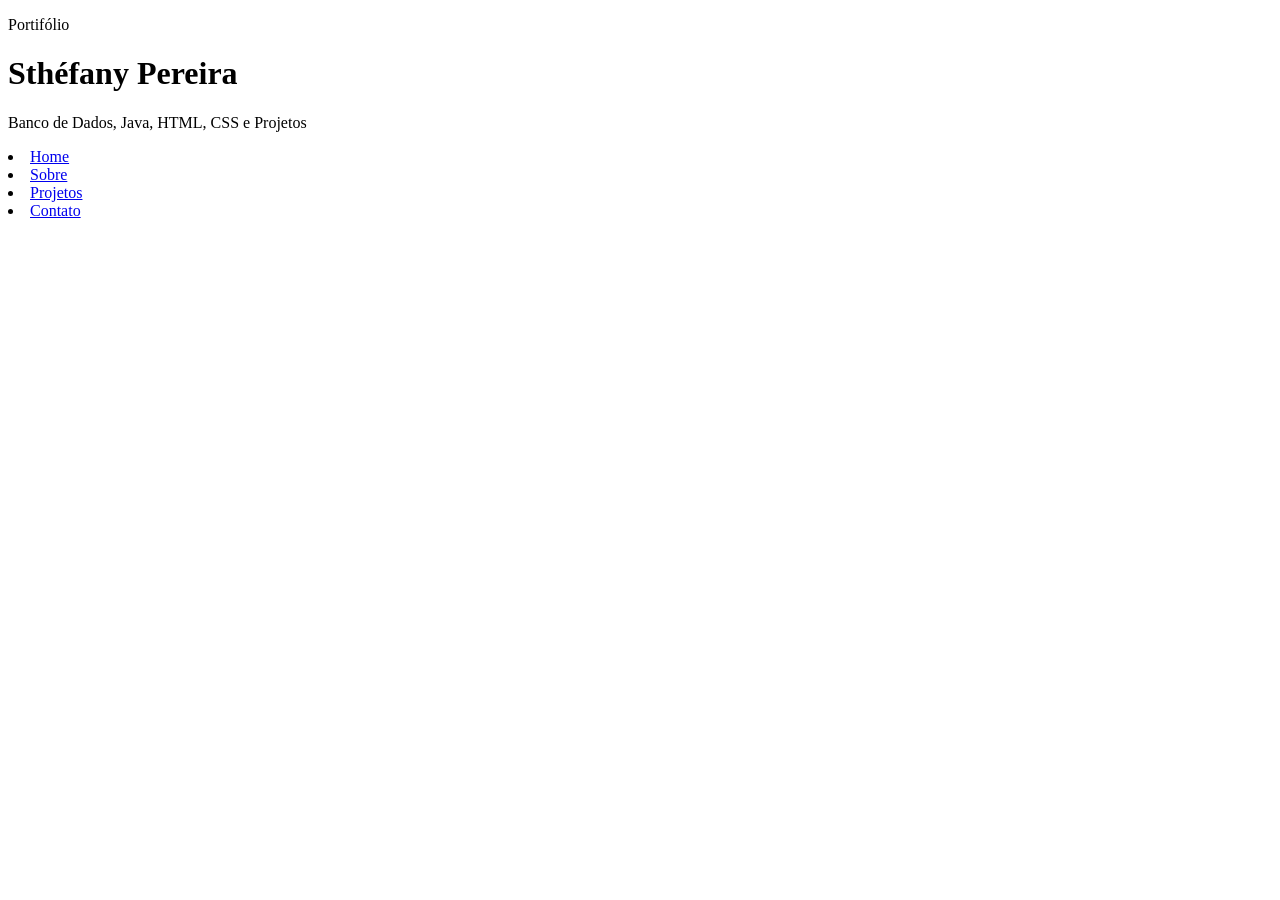
==== index.html @ 3bae79f4 "Criação da estrutura inicial do projeto de portifólio" ====
<!DOCTYPE html>
<html lang="pt-br">
<head>
    <meta charset="UTF-8">
    <meta name="viewport" content="width=device-width, initial-scale=1.0">
    <title>Sthéfany Pereira | Portifólio</title>
    <link rel="stylesheet" href="./style/style.css">
</head>
<body>
    
    <header class="cabecalho">
        <div class="container">
            <p class="etiqueta">Portifólio</p>

            <h1>Sthéfany Pereira</h1>

            <p class="subtitulo">
                Banco de Dados, Java, HTML, CSS e Projetos
            </p>

            <nav class="menu-principal">
                <li><a class="menu-link" href="index.html">Home</a></li>
                <li><a class="menu-link" href="./pages/sobre.html">Sobre</a></li>
                <li><a class="menu-link" href="./pages/projetos.html">Projetos</a></li>
                <li><a class="menu-link" href="./pages/contato.html">Contato</a></li>
            </nav>
        </div>
    </header>


</body>
</html>
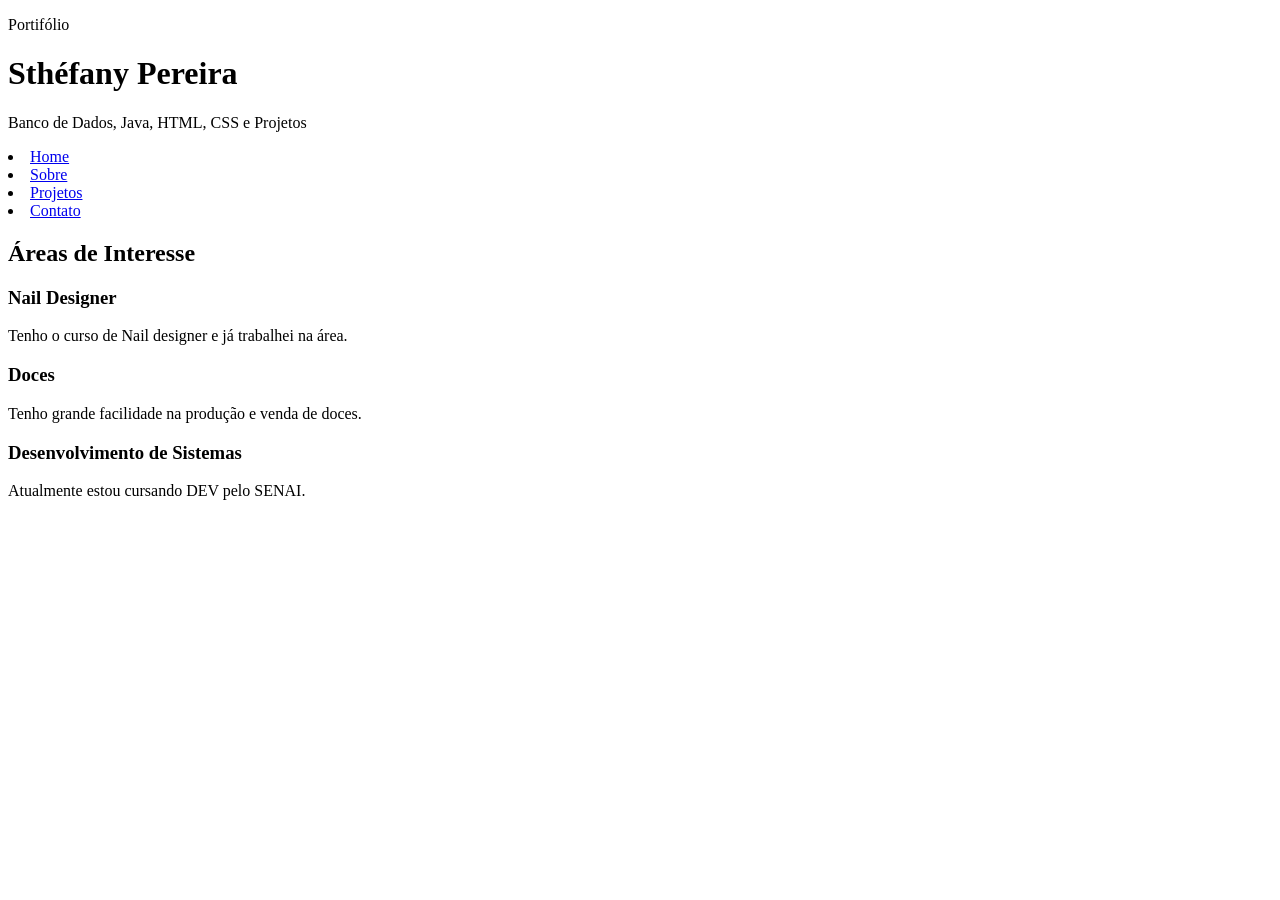
==== commit 020b08f0: "Atualizada a página inicial do projeto" ====
--- a/index.html
+++ b/index.html
@@ -27,6 +27,30 @@
         </div>
     </header>
 
+    <main>
+        <section class="secao">
+            <div class="container">
+                <h2 class="titulo-secao">Áreas de Interesse</h2>
+
+                <div class="grade-cards">
+                    <article class="card">
+                        <h3>Nail Designer</h3>
+                        <p>
+                            Tenho o curso de Nail designer e já trabalhei na área.
+                        </p>
+                        <h3>Doces</h3>
+                        <p>
+                            Tenho grande facilidade na produção e venda de doces.
+                        </p>
+                        <h3>Desenvolvimento de Sistemas</h3>
+                        <p>
+                            Atualmente estou cursando DEV pelo SENAI.
+                        </p>
+                    </article>
+                </div>
+            </div>
+        </section>
+    </main>
 
 </body>
 </html>
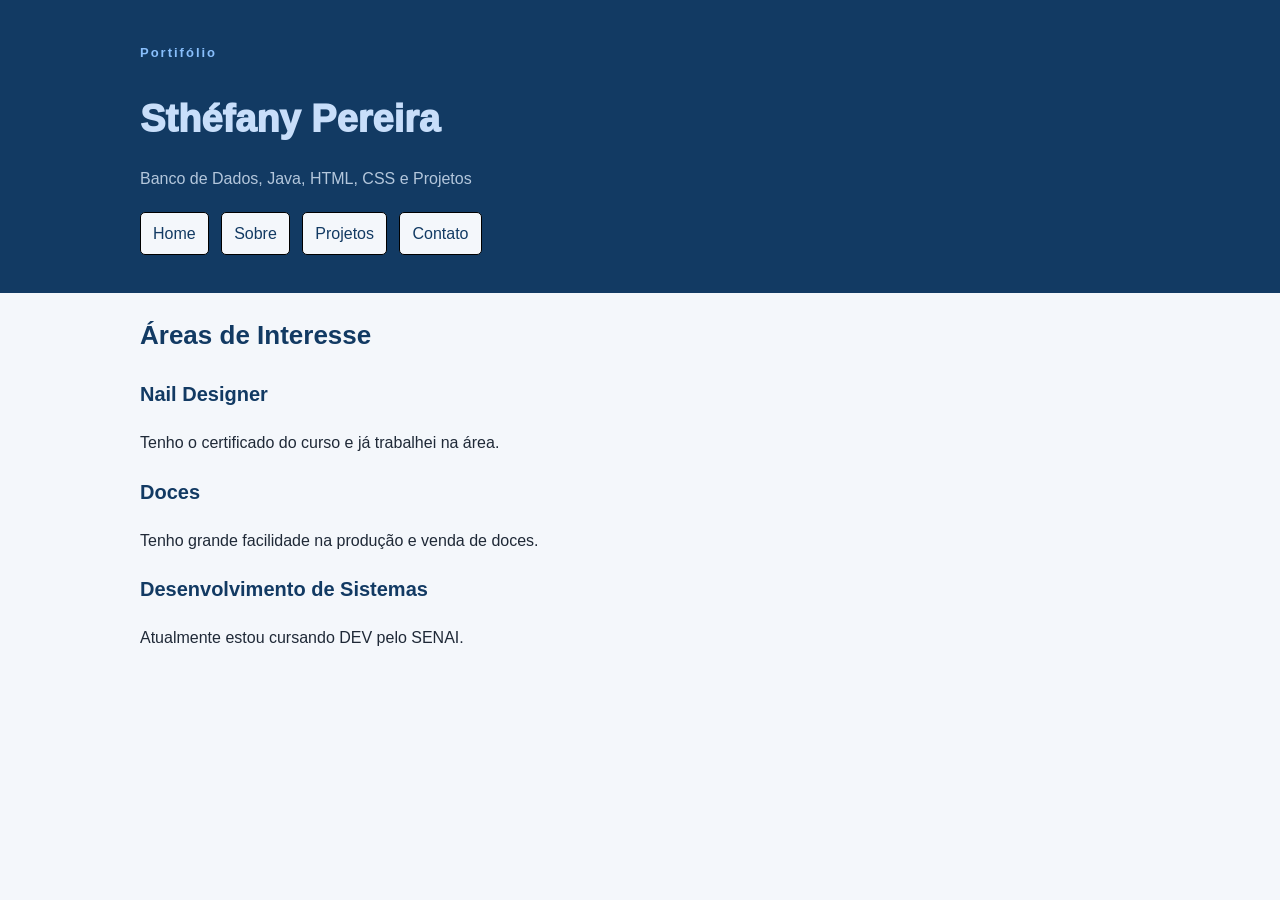
==== commit e1256e97: "Estilização do header" ====
--- a/index.html
+++ b/index.html
@@ -19,10 +19,12 @@
             </p>
 
             <nav class="menu-principal">
-                <li><a class="menu-link" href="index.html">Home</a></li>
-                <li><a class="menu-link" href="./pages/sobre.html">Sobre</a></li>
-                <li><a class="menu-link" href="./pages/projetos.html">Projetos</a></li>
-                <li><a class="menu-link" href="./pages/contato.html">Contato</a></li>
+                <ul class="menu-lista">
+                    <li><a class="menu-link" href="index.html">Home</a></li>
+                    <li><a class="menu-link" href="./pages/sobre.html">Sobre</a></li>
+                    <li><a class="menu-link" href="./pages/projetos.html">Projetos</a></li>
+                    <li><a class="menu-link" href="./pages/contato.html">Contato</a></li>
+                </ul>
             </nav>
         </div>
     </header>
@@ -36,7 +38,7 @@
                     <article class="card">
                         <h3>Nail Designer</h3>
                         <p>
-                            Tenho o curso de Nail designer e já trabalhei na área.
+                            Tenho o certificado do curso e já trabalhei na área.
                         </p>
                         <h3>Doces</h3>
                         <p>
--- a/style/style.css
+++ b/style/style.css
@@ -0,0 +1,96 @@
+*{
+    box-sizing: border-box;
+}
+
+body{
+    margin: 0;
+
+    background-color: #f4f7fb;
+    color: #1f2937;
+
+    font-family: Arial, Arial, Helvetica, sans-serif;
+    font-size: 16px;
+    line-height: 1.6;
+}
+
+h1, h2, h3{
+    color: #123a63;
+}
+
+h1{
+    font-size: 38px;
+    margin-bottom: 10px;
+}
+
+h2{
+    font-size: 26px;
+}
+
+h3{
+    font-size: 20px;
+}
+
+a{
+    color: #1d4ed8;
+}
+
+.container{
+    width: 90%;
+    max-width: 1000px;
+
+    margin: 0 auto;
+}
+
+.cabecalho{
+    background-color: #123a63;
+    color: #b4c7dc;
+    padding: 30px 0;
+}
+
+.cabecalho h1{
+    color: rgb(200, 222, 250);
+    font-weight: 1000;
+}
+
+.etiqueta{
+    margin-bottom: 5px;
+
+    color: #89bffc;
+
+    font-size: 13px;
+    font-weight: bold;
+    letter-spacing: 2px;
+}
+
+.subtitulo{
+    max-width: 700px;
+}
+
+.menu-lista{
+    margin: 20px 0 0;
+    padding: 0;
+
+    list-style: none;
+}
+
+.menu-lista li{
+    display: inline-block;
+
+    margin-right: 8px;
+    margin-bottom: 8px;
+}
+
+.menu-link{
+    display: inline-block;
+
+    padding: 8px 12px;
+
+    background-color: #f4f7fb;
+    color: #123a63;
+
+    border: 1px solid #000;
+    border-radius: 5px;
+
+    text-decoration: none;
+}
+
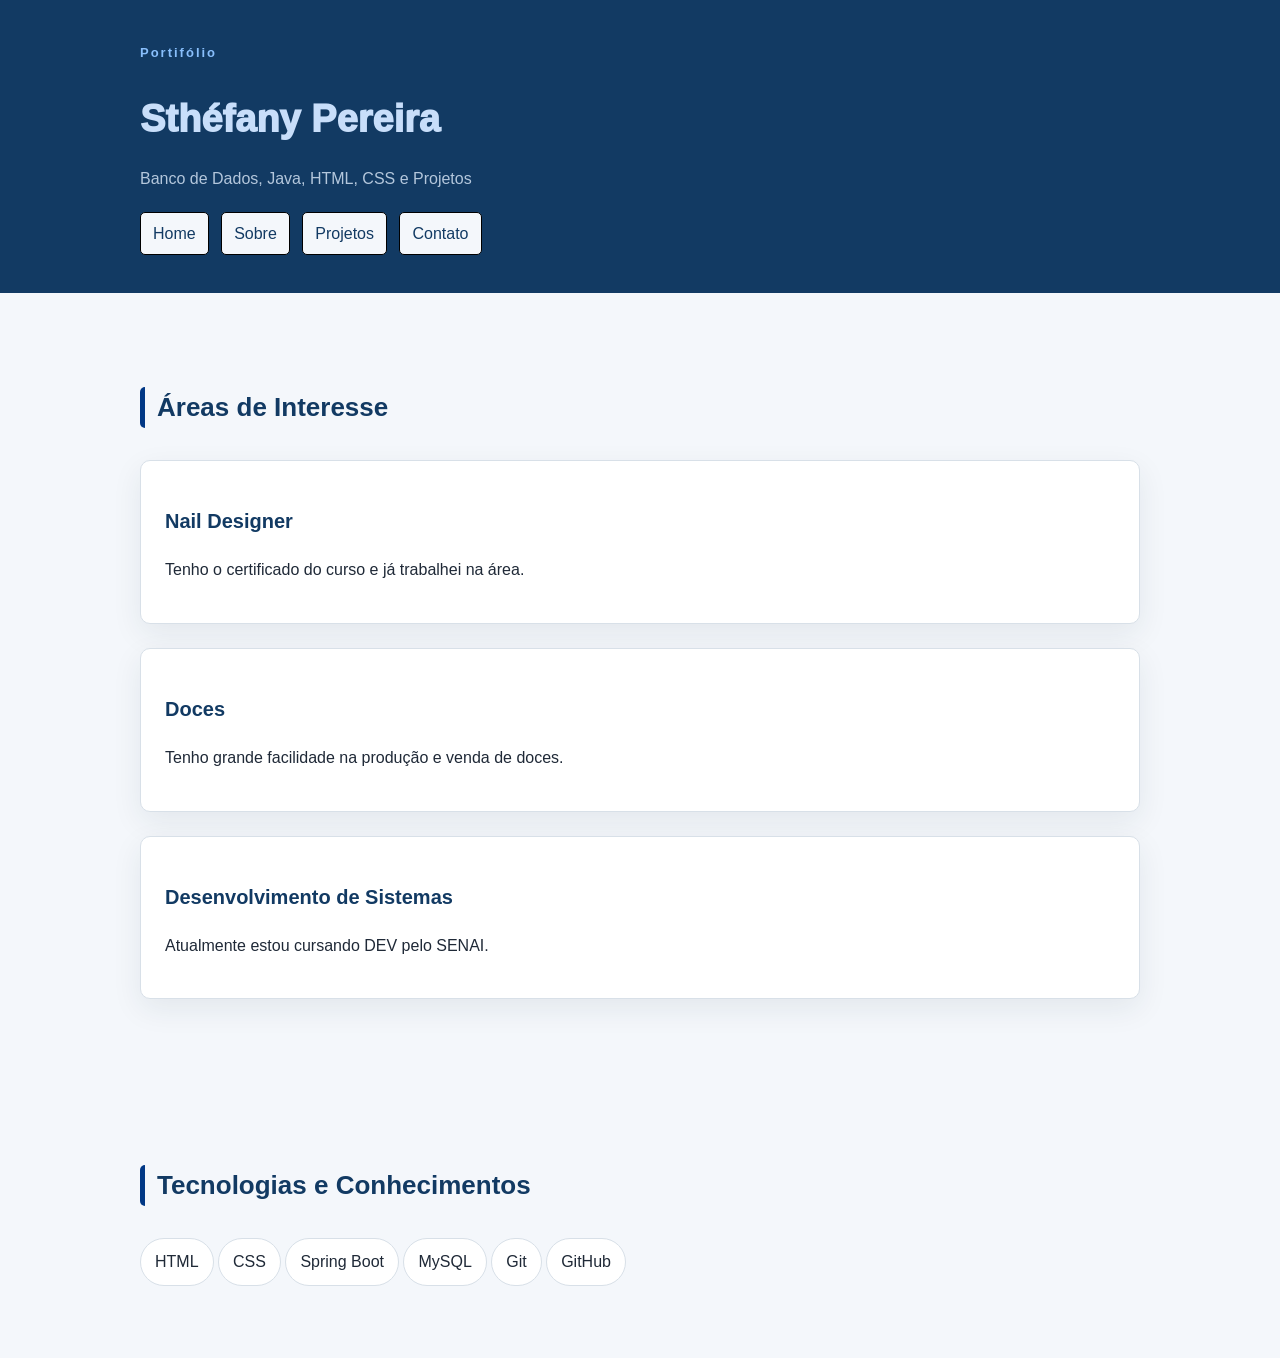
==== commit b4a4a1c8: "Atualização e estilização do conteúdo da página" ====
--- a/index.html
+++ b/index.html
@@ -40,10 +40,15 @@
                         <p>
                             Tenho o certificado do curso e já trabalhei na área.
                         </p>
+                    </article>
+
+                    <article class="card">
                         <h3>Doces</h3>
                         <p>
                             Tenho grande facilidade na produção e venda de doces.
                         </p>
+                    </article>
+                    <article class="card">
                         <h3>Desenvolvimento de Sistemas</h3>
                         <p>
                             Atualmente estou cursando DEV pelo SENAI.
@@ -52,6 +57,21 @@
                 </div>
             </div>
         </section>
+
+        <section class="secao secao-tecnologias">
+            <div class="container">
+                <h2 class="titulo-secao">Tecnologias e Conhecimentos</h2>
+                <ul class="lista-tecnologias">
+                    <li>HTML</li>
+                    <li>CSS</li>
+                    <li>Spring Boot</li>
+                    <li>MySQL</li>
+                    <li>Git</li>
+                    <li>GitHub</li>
+                </ul>
+            </div>
+        </section>
+
     </main>
 
 </body>
--- a/style/style.css
+++ b/style/style.css
@@ -94,3 +94,41 @@
     text-decoration: none;
 }
 
+.secao{
+    padding: 72px 0 ;
+}
+
+.titulo-secao{
+    margin-bottom: 32px;
+    padding-left: 12px;
+
+    border-left: 5px solid #013885;
+    border-radius: 5px;
+}
+
+.grade-cards{
+    display: grid;
+    gap: 24px;
+}
+
+.card{
+    padding: 24px;
+    background-color: #fff;
+    border: 1px solid #d8e0e8;
+    border-radius: 10px;
+    box-shadow: 0 10px 30px rgba(20, 45, 70, 0.08);
+}
+
+.lista-tecnologias{
+    list-style: none;
+    padding: 0;
+    margin: 0;
+}
+
+.lista-tecnologias li{
+    padding: 10px 14px;
+    background-color: #fff;
+    display: inline-block;
+    border: 1px solid  #d8e0e8;
+    border-radius: 999px;
+}
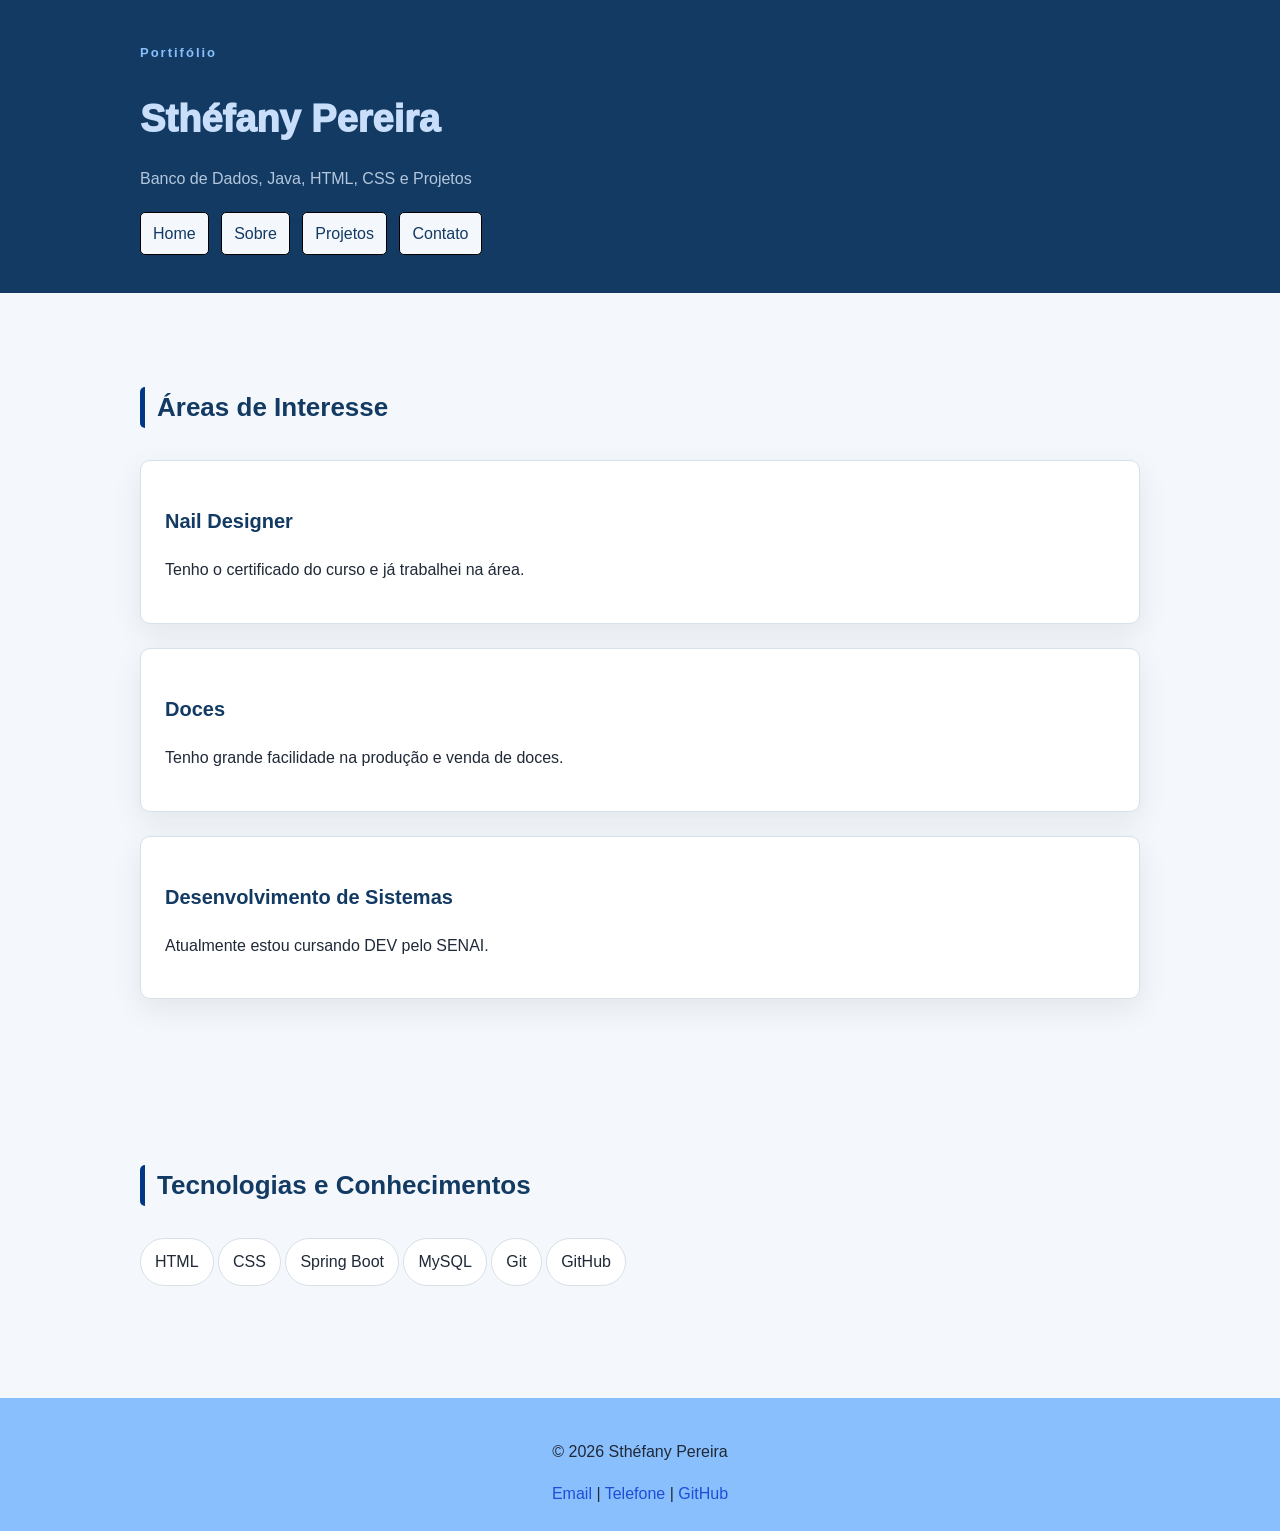
==== commit ec38dd69: "Adição e estilizaçõ do footer" ====
--- a/index.html
+++ b/index.html
@@ -74,5 +74,19 @@
 
     </main>
 
+    <footer class="rodape">
+        <div class="container">
+            <p>&copy; 2026 Sthéfany Pereira</p>
+
+            <address>
+                <a href="mailto: sthefany.vitoria.pereira10@gmail.com">Email</a>
+                <span> | </span>
+                <a href="tel:+5515996082716">Telefone</a>
+                <span> | </span>
+                <a href="https://github.com/sthevick" target="_blank">GitHub</a>
+            </address>
+        </div>
+    </footer>
+
 </body>
 </html>
--- a/style/style.css
+++ b/style/style.css
@@ -131,4 +131,20 @@
     display: inline-block;
     border: 1px solid  #d8e0e8;
     border-radius: 999px;
+}
+
+.rodape{
+    margin-top: 40px;
+    padding: 25px;
+    background-color: #89bffc;
+
+    text-align: center;
+}
+
+.rodape address{
+    font-style: normal;
+}
+
+.rodape a{
+    text-decoration: none;
 }
